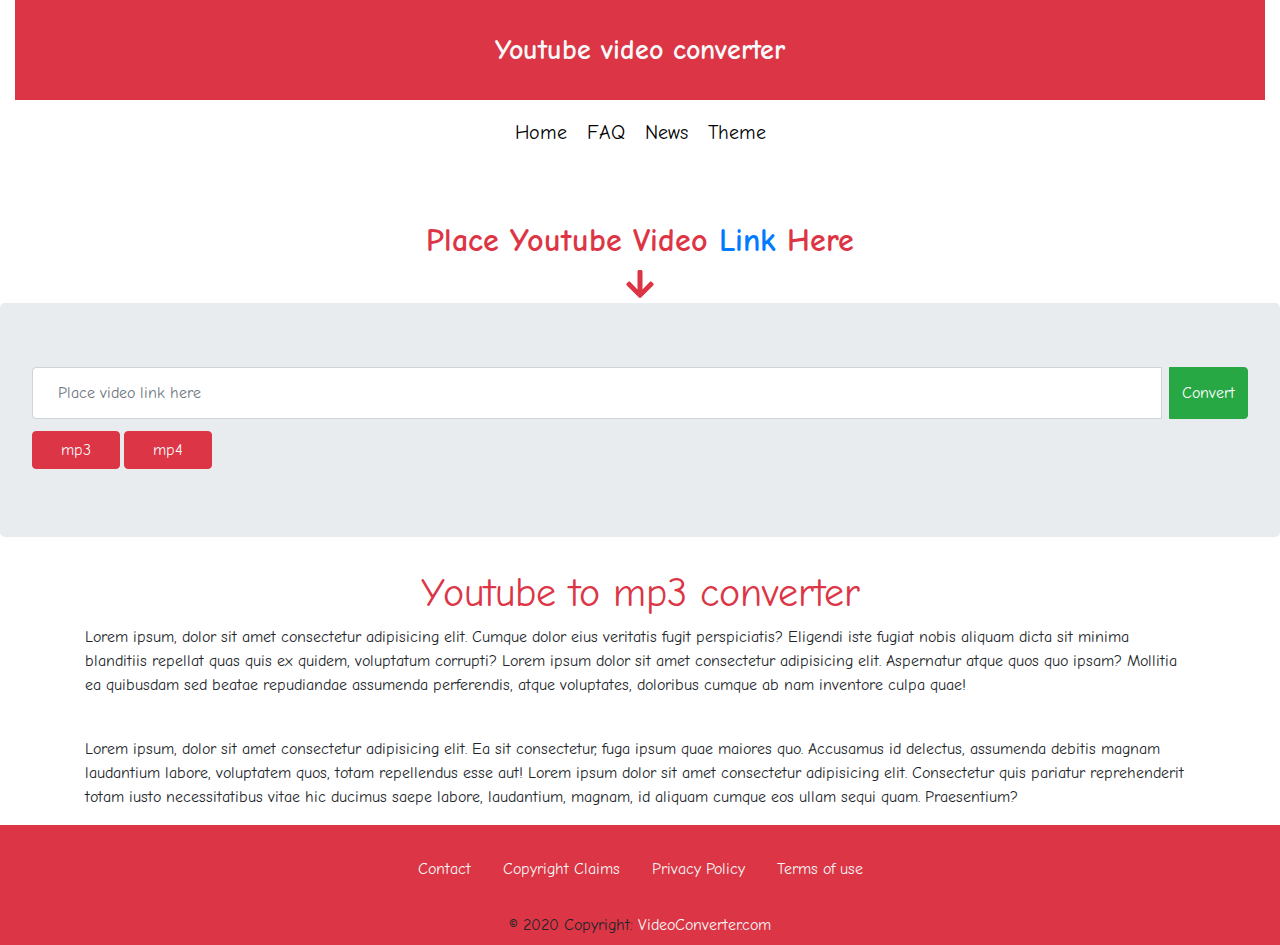
==== index.html @ d37389ae "initial commit" ====
<!DOCTYPE html>
<html lang="en">

<head>
    <meta charset="UTF-8">
    <meta name="viewport" content="width=device-width, initial-scale=1.0">
    <title>Bootstrap site</title>
    <link rel="stylesheet" href="./css/bootstrap.min.css">
    <link href="https://fonts.googleapis.com/css2?family=Comic+Neue:wght@300&display=swap" rel="stylesheet">
    <script src="./js/all.js"></script>
    <link rel="stylesheet" href="./js/">
    <link rel="stylesheet" href="main.css">
</head>

<body>
   
<div class="container-fluid "><!--Jumbotreon default-->

<nav class="navbar navbar-expand-md navbar-dark bg-danger p-4 col-md-12">
    <a class="navbar-brand text-light m-auto" href="#" ><strong style="font-size: 140%;"> Youtube video converter</strong></a>
    <button class="navbar-toggler" type="button" data-toggle="collapse" data-target="#navbarNav" aria-controls="navbarNav" aria-expanded="false" aria-label="Toggle navigation">
      <!-- <span class="navbar-toggler-icon"></span> -->
    </button>
    
  </nav>
  
<nav class="nav justify-content-center nav-style my-2">
  <a class="nav-link" href="#"><strong>Home</a></strong>
  <a class="nav-link tetx-danger" href="#"><strong>FAQ</strong></a>
  <a class="nav-link " href="#"><strong>News</strong></a>
  <a class="nav-link " href="#"><strong> Theme</strong></a>
</nav>

</div>

<section class="input-section mt-3">
  <div class="container bg-primary">
    <div class="row">
      <div class="col-md-12">
        
      </div>
    </div>
  </div>
  
</section>
<div class="container">
  <div class="row">
    <div class="col-md-12 col-lg-12 col-sm-12 mt-5">
      <div class="heading text-center">
        <h2 class="text-danger"><strong>Place Youtube Video<span class="text-primary"> Link</span> Here</strong></h2>
        <div class="col-md-12">
          <i class=" text-danger fa fa-arrow-down fa-2x" aria-hidden="true"></i>
        </div>
      </div>

    </div>
  </div>
</div>


<section class="input-button-container">
  <div class="jumbotron ">
    <div class="row">
      <div class="col-md-12 col-sm-12 ">
          <div class="input-group ">
            <input type="text" class="form-control" placeholder="Place video link here" style="padding: 25px;" >
            <div class="input-group-append">
              <button class="btn btn-success ml-2" type="submit">Convert</button>  
             </div>
          </div>
          <div>
          </div>

          <div class="footer-buttons mt-2">
            <button class="btn btn-danger "><span class="text-light m-3">mp3</span>
              
            <button class="btn btn-danger m-1"><span  class="text-light m-3">mp4</span>
            
            </div>
           </div> 
        
      </div>
    </div>
            
</section>

<section class="main-text-section text-center">
  <div class="container">
    <div class="row">
      <div class="col-md-12">
        <h1 class="text-danger">Youtube to mp3 converter</h1>
        <p class="text-left">
          Lorem ipsum, dolor sit amet consectetur adipisicing elit. Cumque dolor eius veritatis fugit perspiciatis? Eligendi iste fugiat nobis aliquam dicta sit minima blanditiis repellat quas quis ex quidem, voluptatum corrupti?
          Lorem ipsum dolor sit amet consectetur adipisicing elit. Aspernatur atque quos quo ipsam? Mollitia ea quibusdam sed beatae repudiandae assumenda perferendis, atque voluptates, doloribus cumque ab nam inventore culpa quae!
        </p>
        <br>
        <p class="text-left">Lorem ipsum, dolor sit amet consectetur adipisicing elit. Ea sit consectetur, fuga ipsum quae maiores quo. Accusamus id delectus, assumenda debitis magnam laudantium labore, voluptatem quos, totam repellendus esse aut!
          Lorem ipsum dolor sit amet consectetur adipisicing elit. Consectetur quis pariatur reprehenderit totam iusto necessitatibus vitae hic ducimus saepe labore, laudantium, magnam, id aliquam cumque eos ullam sequi quam. Praesentium?
        </p>

      </div>
    </div>
  </div>

</section>



<section class="footer bg-danger ">

  <div class="container ">
    <div class="row">
      <div class="col-md-12 ">
        <footer-nav  class="nav justify-content-center text-ligh footer-links-style m-4"> 
          <a class="nav-link" href="#">Contact</a>
          <a class="nav-link"  href="#">Copyright Claims<a>
          <a class="nav-link" href="#">Privacy Policy</a>
          <a class="nav-link" href="#">Terms of use</a>
        </footer-nav>
        
        <div  id="copyright" class="text-center mb-2 footer-links-style" >© 2020 Copyright:
          <a  href="#">VideoConverter.com </a>
        </div>

  

      </div>
    </div>
  </div>
</section>

    <!--Jquery-->
    <script src="./js/jquery-3.5.0.min.js"></script>
    <script src="https://code.jquery.com/jquery-3.3.1.slim.min.js" integrity="sha384-q8i/X+965DzO0rT7abK41JStQIAqVgRVzpbzo5smXKp4YfRvH+8abtTE1Pi6jizo" crossorigin="anonymous"></script>
<link rel="stylesheet" href="https://stackpath.bootstrapcdn.com/bootstrap/4.1.0/css/bootstrap.min.css" integrity="sha384-9gVQ4dYFwwWSjIDZnLEWnxCjeSWFphJiwGPXr1jddIhOegiu1FwO5qRGvFXOdJZ4" crossorigin="anonymous">
<script src="https://stackpath.bootstrapcdn.com/bootstrap/4.1.0/js/bootstrap.min.js" integrity="sha384-uefMccjFJAIv6A+rW+L4AHf99KvxDjWSu1z9VI8SKNVmz4sk7buKt/6v9KI65qnm" crossorigin="anonymous"></script>

<script src="https://cdnjs.cloudflare.com/ajax/libs/popper.js/1.14.0/umd/popper.min.js" integrity="sha384-cs/chFZiN24E4KMATLdqdvsezGxaGsi4hLGOzlXwp5UZB1LY//20VyM2taTB4QvJ" crossorigin="anonymous"></script>





    <!--Bootstrap-->
    <script src="./js/bootstrap.bundle.min.js"></script>
</body>

</html>
---- main.css ----
body{

    font-family: 'Comic Neue', cursive;

}


.title-underline{
    width: 200px;
    height: 5px;
    margin: 0 auto;
}

.height{
min-height: 100vh;

}

.about-picture{

    background: url(./img/car.jpg)center/cover no-repeat fixed;
    /*background-size: cover;
    background-position: center;
    background-repeat: no-repeat;
    background-attachment: fixed;
*/
}


#filler {

    background: linear-gradient( rgba(0, 0,182), rgba(219, 166, 116, 0.205)),url(./img/car.jpg)center/cover no-repeat fixed;
}

#button1{

background: linear-gradient( rgb(235, 71, 30), rgba(204, 11, 123, 0.959));

}

.width{
    width: 1000px;
}

.nav-style{

    list-style-type: none;
    font-size: 20px;
    

}

.nav-style  a{

    color: black;
    list-style-type: none;
    font-size: 20px;
    font-weight: 100;
    padding: 10px;

    
}

.nav-style  a:hover{
    
border-bottom: 1px solid black;

}


.footer-links-style a{

    color:whitesmoke;
}
.footer-links-style a:hover{

    border-bottom: 1px solid white;
    color: white;

}
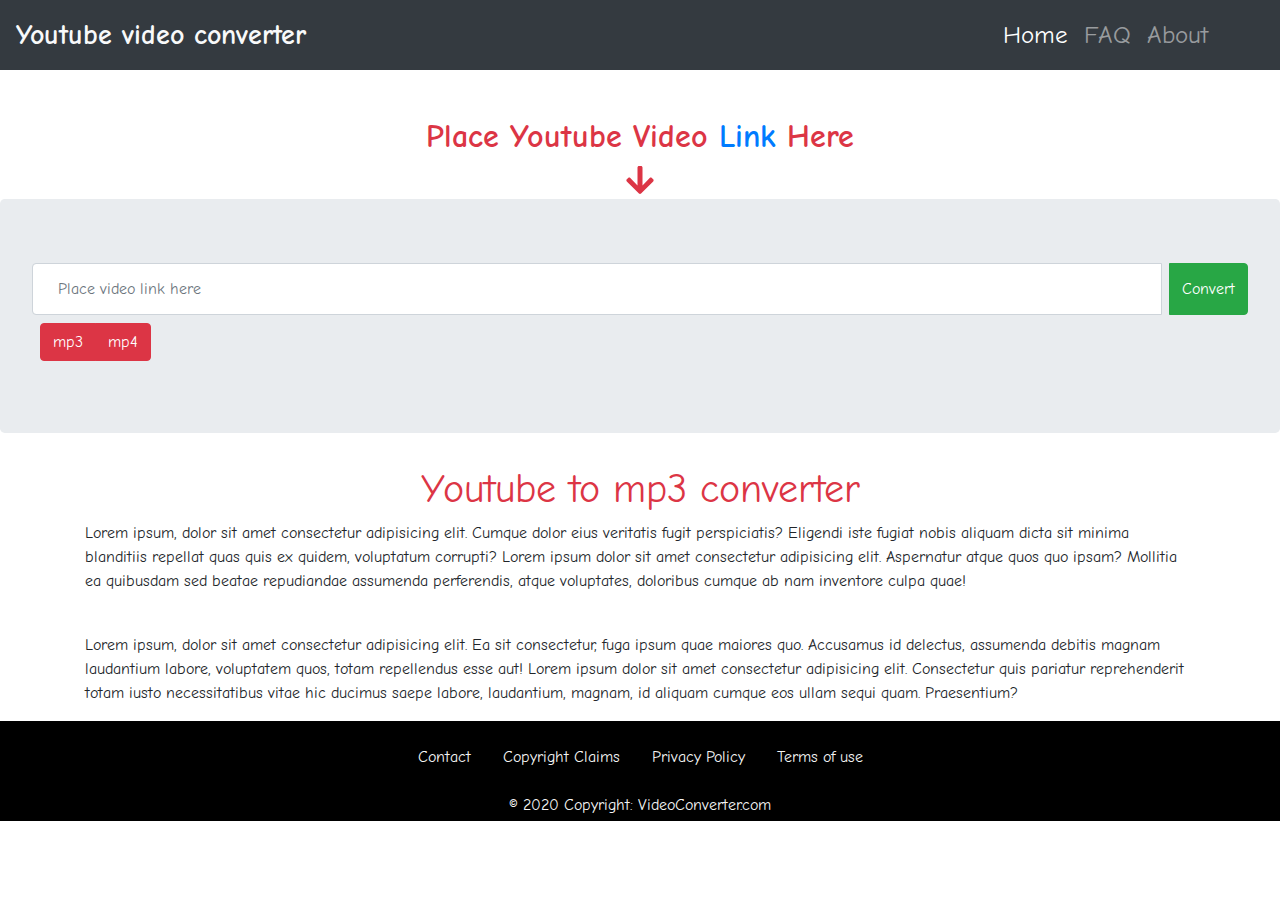
==== commit e9643702: "updated version" ====
--- a/index.html
+++ b/index.html
@@ -2,147 +2,152 @@
 <html lang="en">
 
 <head>
-    <meta charset="UTF-8">
-    <meta name="viewport" content="width=device-width, initial-scale=1.0">
-    <title>Bootstrap site</title>
-    <link rel="stylesheet" href="./css/bootstrap.min.css">
-    <link href="https://fonts.googleapis.com/css2?family=Comic+Neue:wght@300&display=swap" rel="stylesheet">
-    <script src="./js/all.js"></script>
-    <link rel="stylesheet" href="./js/">
-    <link rel="stylesheet" href="main.css">
+  <meta charset="UTF-8">
+  <meta name="viewport" content="width=device-width, initial-scale=1.0">
+  <title>Bootstrap site</title>
+  <link rel="stylesheet" href="./css/bootstrap.min.css">
+  <link href="https://fonts.googleapis.com/css2?family=Comic+Neue:wght@300&display=swap" rel="stylesheet">
+  <script src="./js/all.js"></script>
+  <link rel="stylesheet" href="./js/">
+  <link rel="stylesheet" href="main.css">
 </head>
 
 <body>
-   
-<div class="container-fluid "><!--Jumbotreon default-->
 
-<nav class="navbar navbar-expand-md navbar-dark bg-danger p-4 col-md-12">
-    <a class="navbar-brand text-light m-auto" href="#" ><strong style="font-size: 140%;"> Youtube video converter</strong></a>
-    <button class="navbar-toggler" type="button" data-toggle="collapse" data-target="#navbarNav" aria-controls="navbarNav" aria-expanded="false" aria-label="Toggle navigation">
-      <!-- <span class="navbar-toggler-icon"></span> -->
+<div class="container-default">
+  <nav class="navbar navbar-expand-md navbar-dark bg-dark">
+    <a class="navbar-brand text-light m-auto " href="#"><strong style="font-size: 140%;"> Youtube video
+        converter</strong></a>
+    <button class="navbar-toggler" type="button" data-toggle="collapse" data-target="#navbarNav"
+      aria-controls="navbarNav" aria-expanded="false" aria-label="Toggle navigation">
+      <span class="navbar-toggler-icon"></span>
     </button>
-    
-  </nav>
-  
-<nav class="nav justify-content-center nav-style my-2">
-  <a class="nav-link" href="#"><strong>Home</a></strong>
-  <a class="nav-link tetx-danger" href="#"><strong>FAQ</strong></a>
-  <a class="nav-link " href="#"><strong>News</strong></a>
-  <a class="nav-link " href="#"><strong> Theme</strong></a>
-</nav>
-
-</div>
-
-<section class="input-section mt-3">
-  <div class="container bg-primary">
-    <div class="row">
-      <div class="col-md-12">
-        
-      </div>
-    </div>
-  </div>
-  
-</section>
-<div class="container">
-  <div class="row">
-    <div class="col-md-12 col-lg-12 col-sm-12 mt-5">
-      <div class="heading text-center">
-        <h2 class="text-danger"><strong>Place Youtube Video<span class="text-primary"> Link</span> Here</strong></h2>
-        <div class="col-md-12">
-          <i class=" text-danger fa fa-arrow-down fa-2x" aria-hidden="true"></i>
-        </div>
-      </div>
-
-    </div>
-  </div>
-</div>
+    <div class="collapse navbar-collapse mr-5" id="navbarNav">
+      <ul class="navbar-nav ml-auto ">
+        <li class="nav-item active">
+          <a class="nav-link" href="#">Home <span class="sr-only">(current)</span></a>
+        </li>
+        <li class="nav-item">
+          <a class="nav-link" href="#">FAQ</a>
+        </li>
+        <li class="nav-item">
+          <a class="nav-link" href="#">About</a>
+        </li>
 
 
-<section class="input-button-container">
-  <div class="jumbotron ">
-    <div class="row">
-      <div class="col-md-12 col-sm-12 ">
-          <div class="input-group ">
-            <input type="text" class="form-control" placeholder="Place video link here" style="padding: 25px;" >
-            <div class="input-group-append">
-              <button class="btn btn-success ml-2" type="submit">Convert</button>  
-             </div>
-          </div>
-          <div>
-          </div>
+      </ul>
+    </div>
+  </nav>
 
-          <div class="footer-buttons mt-2">
-            <button class="btn btn-danger "><span class="text-light m-3">mp3</span>
-              
-            <button class="btn btn-danger m-1"><span  class="text-light m-3">mp4</span>
-            
-            </div>
-           </div> 
-        
-      </div>
-    </div>
-            
-</section>
 
-<section class="main-text-section text-center">
   <div class="container">
     <div class="row">
-      <div class="col-md-12">
-        <h1 class="text-danger">Youtube to mp3 converter</h1>
-        <p class="text-left">
-          Lorem ipsum, dolor sit amet consectetur adipisicing elit. Cumque dolor eius veritatis fugit perspiciatis? Eligendi iste fugiat nobis aliquam dicta sit minima blanditiis repellat quas quis ex quidem, voluptatum corrupti?
-          Lorem ipsum dolor sit amet consectetur adipisicing elit. Aspernatur atque quos quo ipsam? Mollitia ea quibusdam sed beatae repudiandae assumenda perferendis, atque voluptates, doloribus cumque ab nam inventore culpa quae!
-        </p>
-        <br>
-        <p class="text-left">Lorem ipsum, dolor sit amet consectetur adipisicing elit. Ea sit consectetur, fuga ipsum quae maiores quo. Accusamus id delectus, assumenda debitis magnam laudantium labore, voluptatem quos, totam repellendus esse aut!
-          Lorem ipsum dolor sit amet consectetur adipisicing elit. Consectetur quis pariatur reprehenderit totam iusto necessitatibus vitae hic ducimus saepe labore, laudantium, magnam, id aliquam cumque eos ullam sequi quam. Praesentium?
-        </p>
+      <div class="col-md-12 col-lg-12 col-sm-12 mt-5">
+        <div class="heading text-center">
+          <h2 class="text-danger"><strong>Place Youtube Video<span class="text-primary"> Link</span> Here</strong></h2>
+          <div class="col-md-12">
+            <i class=" text-danger fa fa-arrow-down fa-2x" aria-hidden="true"></i>
+          </div>
+        </div>
 
       </div>
     </div>
   </div>
 
-</section>
+
+  <section class="input-button-container">
+    <div class="jumbotron ">
+      <div class="row">
+        <div class="col-md-12 col-sm-12 ">
+          <div class="input-group ">
+            <input type="text" class="form-control" placeholder="Place video link here" style="padding: 25px;">
+            <div class="input-group-append">
+              <button class="btn btn-success ml-2" type="submit">Convert</button>
+            </div>
+
+          </div>
+
+          <div class="btn-group m-2">
+            <button class="btn btn-danger ">mp3</button>
+            <button class="btn btn-danger ">mp4</button>
+          </div>
+
+        </div>
+
+      </div>
+    </div>
+  </section>
+
+  <section class="main-text-section text-center">
+    <div class="container">
+      <div class="row">
+        <div class="col-md-12">
+          <h1 class="text-danger">Youtube to mp3 converter</h1>
+          <p class="text-left">
+            Lorem ipsum, dolor sit amet consectetur adipisicing elit. Cumque dolor eius veritatis fugit perspiciatis?
+            Eligendi iste fugiat nobis aliquam dicta sit minima blanditiis repellat quas quis ex quidem, voluptatum
+            corrupti?
+            Lorem ipsum dolor sit amet consectetur adipisicing elit. Aspernatur atque quos quo ipsam? Mollitia ea
+            quibusdam sed beatae repudiandae assumenda perferendis, atque voluptates, doloribus cumque ab nam inventore
+            culpa quae!
+          </p>
+          <br>
+          <p class="text-left">Lorem ipsum, dolor sit amet consectetur adipisicing elit. Ea sit consectetur, fuga ipsum
+            quae maiores quo. Accusamus id delectus, assumenda debitis magnam laudantium labore, voluptatem quos, totam
+            repellendus esse aut!
+            Lorem ipsum dolor sit amet consectetur adipisicing elit. Consectetur quis pariatur reprehenderit totam iusto
+            necessitatibus vitae hic ducimus saepe labore, laudantium, magnam, id aliquam cumque eos ullam sequi quam.
+            Praesentium?
+          </p>
+
+        </div>
+      </div>
+    </div>
+
+  </section>
 
 
 
-<section class="footer bg-danger ">
+  <section class="footer  mb-1 " style="background-color: black;">
 
-  <div class="container ">
-    <div class="row">
-      <div class="col-md-12 ">
-        <footer-nav  class="nav justify-content-center text-ligh footer-links-style m-4"> 
-          <a class="nav-link" href="#">Contact</a>
-          <a class="nav-link"  href="#">Copyright Claims<a>
-          <a class="nav-link" href="#">Privacy Policy</a>
-          <a class="nav-link" href="#">Terms of use</a>
-        </footer-nav>
-        
-        <div  id="copyright" class="text-center mb-2 footer-links-style" >© 2020 Copyright:
-          <a  href="#">VideoConverter.com </a>
-        </div>
+    <div class="container">
+      <div class="row">
+        <div class="col-md-12 ">
+          <footer-nav class="nav justify-content-center footer-links-style m-3">
+            <a class="nav-link" href="#">Contact</a>
+            <a class="nav-link" href="#">Copyright Claims<a>
+                <a class="nav-link" href="#">Privacy Policy</a>
+                <a class="nav-link" href="#">Terms of use</a>
+          </footer-nav>
 
-  
-
-      </div>
-    </div>
-  </div>
-</section>
-
-    <!--Jquery-->
-    <script src="./js/jquery-3.5.0.min.js"></script>
-    <script src="https://code.jquery.com/jquery-3.3.1.slim.min.js" integrity="sha384-q8i/X+965DzO0rT7abK41JStQIAqVgRVzpbzo5smXKp4YfRvH+8abtTE1Pi6jizo" crossorigin="anonymous"></script>
-<link rel="stylesheet" href="https://stackpath.bootstrapcdn.com/bootstrap/4.1.0/css/bootstrap.min.css" integrity="sha384-9gVQ4dYFwwWSjIDZnLEWnxCjeSWFphJiwGPXr1jddIhOegiu1FwO5qRGvFXOdJZ4" crossorigin="anonymous">
-<script src="https://stackpath.bootstrapcdn.com/bootstrap/4.1.0/js/bootstrap.min.js" integrity="sha384-uefMccjFJAIv6A+rW+L4AHf99KvxDjWSu1z9VI8SKNVmz4sk7buKt/6v9KI65qnm" crossorigin="anonymous"></script>
-
-<script src="https://cdnjs.cloudflare.com/ajax/libs/popper.js/1.14.0/umd/popper.min.js" integrity="sha384-cs/chFZiN24E4KMATLdqdvsezGxaGsi4hLGOzlXwp5UZB1LY//20VyM2taTB4QvJ" crossorigin="anonymous"></script>
+          <div id="copyright" class="text-center mb-1 footer-links-style">© 2020 Copyright:
+            <a class="footer-links-style" href="#">VideoConverter.com </a>
+          </div>
 
 
 
+        </div>
+      </div>
+    </div>
+  </section>
+</div>
+  <!--Jquery-->
+  <script src="./js/jquery-3.5.0.min.js"></script>
+  <script src="https://code.jquery.com/jquery-3.3.1.slim.min.js"
+    integrity="sha384-q8i/X+965DzO0rT7abK41JStQIAqVgRVzpbzo5smXKp4YfRvH+8abtTE1Pi6jizo"
+    crossorigin="anonymous"></script>
+  <link rel="stylesheet" href="https://stackpath.bootstrapcdn.com/bootstrap/4.1.0/css/bootstrap.min.css"
+    integrity="sha384-9gVQ4dYFwwWSjIDZnLEWnxCjeSWFphJiwGPXr1jddIhOegiu1FwO5qRGvFXOdJZ4" crossorigin="anonymous">
+  <script src="https://stackpath.bootstrapcdn.com/bootstrap/4.1.0/js/bootstrap.min.js"
+    integrity="sha384-uefMccjFJAIv6A+rW+L4AHf99KvxDjWSu1z9VI8SKNVmz4sk7buKt/6v9KI65qnm"
+    crossorigin="anonymous"></script>
+
+  <script src="https://cdnjs.cloudflare.com/ajax/libs/popper.js/1.14.0/umd/popper.min.js"
+    integrity="sha384-cs/chFZiN24E4KMATLdqdvsezGxaGsi4hLGOzlXwp5UZB1LY//20VyM2taTB4QvJ"
+    crossorigin="anonymous"></script>
 
 
-    <!--Bootstrap-->
-    <script src="./js/bootstrap.bundle.min.js"></script>
+  <!--Bootstrap-->
+  <script src="./js/bootstrap.bundle.min.js"></script>
 </body>
-
 </html>--- a/main.css
+++ b/main.css
@@ -4,6 +4,10 @@
 
 }
 
+.navbar-nav { 
+  margin-left: auto; 
+  font-size: 25px;
+} 
 
 .title-underline{
     width: 200px;
@@ -16,16 +20,12 @@
 
 }
 
-.about-picture{
 
-    background: url(./img/car.jpg)center/cover no-repeat fixed;
-    /*background-size: cover;
-    background-position: center;
-    background-repeat: no-repeat;
-    background-attachment: fixed;
-*/
+
+
+.width1{
+    width: 300px;
 }
-
 
 #filler {
 
@@ -41,6 +41,7 @@
 .width{
     width: 1000px;
 }
+
 
 .nav-style{
 
@@ -68,6 +69,9 @@
 }
 
 
+.footer-links-style{
+    color:whitesmoke;
+}
 .footer-links-style a{
 
     color:whitesmoke;
@@ -79,3 +83,6 @@
 
 }
 
+
+
+
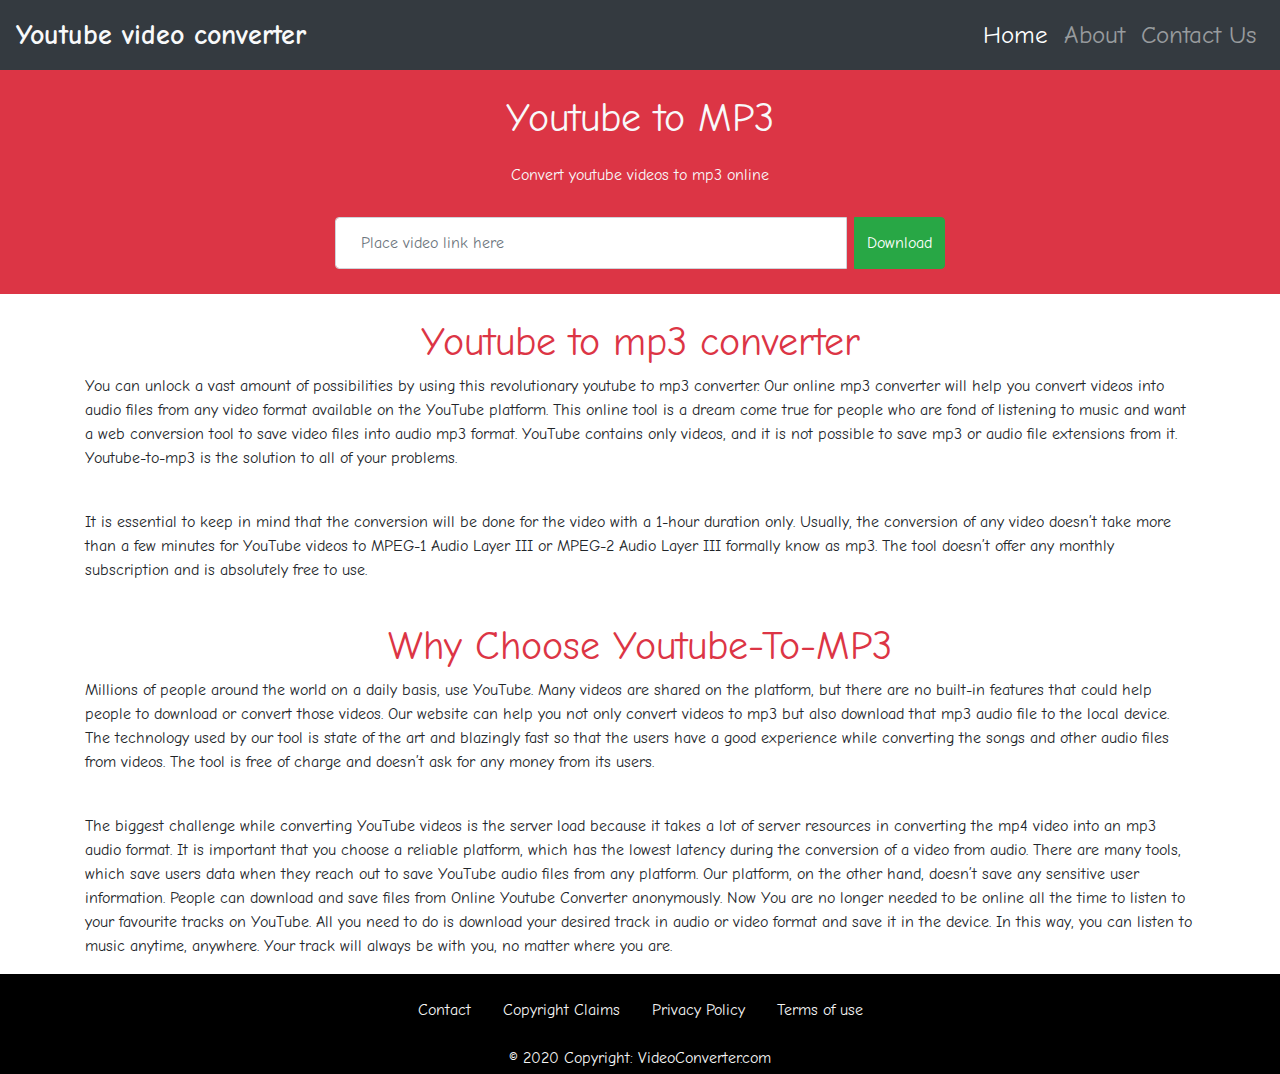
==== commit 7b7b9787: "Final Project" ====
--- a/index.html
+++ b/index.html
@@ -22,82 +22,107 @@
       aria-controls="navbarNav" aria-expanded="false" aria-label="Toggle navigation">
       <span class="navbar-toggler-icon"></span>
     </button>
-    <div class="collapse navbar-collapse mr-5" id="navbarNav">
+    <div class="collapse navbar-collapse " id="navbarNav">
       <ul class="navbar-nav ml-auto ">
         <li class="nav-item active">
-          <a class="nav-link" href="#">Home <span class="sr-only">(current)</span></a>
+          <a class="nav-link" href="index.html" >Home <span class="sr-only">(current)</span></a>
+        </li>
+        
+        <li class="nav-item">
+          <a class="nav-link" href="about.html">About</a>
         </li>
         <li class="nav-item">
-          <a class="nav-link" href="#">FAQ</a>
+          <a class="nav-link" href="contactus.html">Contact Us</a>
         </li>
-        <li class="nav-item">
-          <a class="nav-link" href="#">About</a>
-        </li>
 
 
       </ul>
     </div>
   </nav>
-
-
-  <div class="container">
+ 
+
+
+  <div class="container-fluid bg-danger">
+    <div class="row ">
+      <div class="col-md-12 mt-4" style="height: 200px;">
+        <h1 class="text-center text-light">Youtube to MP3</h1>
+        <h6 class="text-center text-light mt-4">Convert youtube videos to mp3 online</h6>
+
+        <section class="input-button-container">
+          <div class=" ">
+            <div class="row">
+              <div class="col-md-6 col-sm-12 m-auto ">
+                <div class="input-group mt-4 ">
+                  <input type="text" id="youtubeVideoUrl" class="form-control" placeholder="Place video link here" style="padding: 25px;">
+                  <div class="input-group-append">
+                    <button class="btn btn-success ml-2" type="submit" onclick="showButtons();">Download</button>
+                  </div>
+      
+                </div>
+      
+                <div class="btn-group m-2">
+            
+            <!--
+            <iframe id="mp3Button" src="https://break.tv/widget/mp3/?link=https://www.youtube.com/watch?v=i62Zjga8JOM" width="400" height="170" scrolling="no" style="border:none;display:none;"></iframe>
+            -->
+            
+            
+            
+          <!--  <iframe id="mp3Button" style="width:100%;min-width:200px;max-width:350px;height:57px;border:0;overflow:hidden; margin:10px;display:none;" scrolling="no" src="https://break.tv/widget/button/?link=https://www.youtube.com/watch?v=i62Zjga8JOM&color=DA4453&text=fff"></iframe>
+            -->
+            
+            <!--
+            
+             <iframe id="mp4Button" src="https://break.tv/widget/mp4/?link=https://www.youtube.com/watch?v=i62Zjga8JOM&title=1&colormp3=c91818&text=fff&border=c9e218" width="400"
+            height="170" scrolling="no"  style="border:none;display:none;"></iframe> 
+            -->
+            
+          
+            <iframe id="audioVideo" src="https://break.tv/widget/full/?link=https://www.youtube.com/watch?v=i62Zjga8JOM" 
+            width="400" height="270" scrolling="no" style="border:none;display:none;"></iframe>
+            
+            
+            <!-- <button class="btn btn-danger ">mp3</button>
+                  <button class="btn btn-danger ">mp4</button>
+                -->
+            
+            </div>
+      
+              </div>
+      
+            </div>
+          </div>
+        </section>
+      </div>
+    </div>
+  </div>
+
+  <!-- <div class="container">
     <div class="row">
       <div class="col-md-12 col-lg-12 col-sm-12 mt-5">
         <div class="heading text-center">
           <h2 class="text-danger"><strong>Place Youtube Video<span class="text-primary"> Link</span> Here</strong></h2>
-          <div class="col-md-12">
-            <i class=" text-danger fa fa-arrow-down fa-2x" aria-hidden="true"></i>
-          </div>
-        </div>
-
-      </div>
-    </div>
-  </div>
-
-
-  <section class="input-button-container">
-    <div class="jumbotron ">
-      <div class="row">
-        <div class="col-md-12 col-sm-12 ">
-          <div class="input-group ">
-            <input type="text" class="form-control" placeholder="Place video link here" style="padding: 25px;">
-            <div class="input-group-append">
-              <button class="btn btn-success ml-2" type="submit">Convert</button>
-            </div>
-
-          </div>
-
-          <div class="btn-group m-2">
-            <button class="btn btn-danger ">mp3</button>
-            <button class="btn btn-danger ">mp4</button>
-          </div>
-
-        </div>
-
-      </div>
-    </div>
-  </section>
+          
+        </div>
+
+      </div>
+    </div>
+  </div> -->
+
+ 
 
   <section class="main-text-section text-center">
     <div class="container">
-      <div class="row">
+      <div class="row mt-4">
         <div class="col-md-12">
           <h1 class="text-danger">Youtube to mp3 converter</h1>
           <p class="text-left">
-            Lorem ipsum, dolor sit amet consectetur adipisicing elit. Cumque dolor eius veritatis fugit perspiciatis?
-            Eligendi iste fugiat nobis aliquam dicta sit minima blanditiis repellat quas quis ex quidem, voluptatum
-            corrupti?
-            Lorem ipsum dolor sit amet consectetur adipisicing elit. Aspernatur atque quos quo ipsam? Mollitia ea
-            quibusdam sed beatae repudiandae assumenda perferendis, atque voluptates, doloribus cumque ab nam inventore
-            culpa quae!
+            You can unlock a vast amount of possibilities by using this revolutionary youtube to mp3 converter. Our online mp3 converter will help you convert videos into audio files from any video format available on the YouTube platform. This online tool is a dream come true for people who are fond of listening to music and want a web conversion tool to save video files into audio mp3 format. YouTube contains only videos, and it is not possible to save mp3 or audio file extensions from it. Youtube-to-mp3 is the solution to all of your problems.
+
+
           </p>
           <br>
-          <p class="text-left">Lorem ipsum, dolor sit amet consectetur adipisicing elit. Ea sit consectetur, fuga ipsum
-            quae maiores quo. Accusamus id delectus, assumenda debitis magnam laudantium labore, voluptatem quos, totam
-            repellendus esse aut!
-            Lorem ipsum dolor sit amet consectetur adipisicing elit. Consectetur quis pariatur reprehenderit totam iusto
-            necessitatibus vitae hic ducimus saepe labore, laudantium, magnam, id aliquam cumque eos ullam sequi quam.
-            Praesentium?
+          <p class="text-left">It is essential to keep in mind that the conversion will be done for the video with a 1-hour duration only. Usually, the conversion of any video doesn’t take more than a few minutes for YouTube videos to MPEG-1 Audio Layer III or MPEG-2 Audio Layer III formally know as mp3. The tool doesn’t offer any monthly subscription and is absolutely free to use.
           </p>
 
         </div>
@@ -105,8 +130,32 @@
     </div>
 
   </section>
-
-
+ 
+  
+  <section class="main-text-section text-center">
+    <div class="container">
+      <div class="row mt-4">
+        <div class="col-md-12">
+          <h1 class="text-danger">Why Choose Youtube-To-MP3</h1>
+          <p class="text-left">
+            Millions of people around the world on a daily basis, use YouTube. Many videos are shared on the platform, but there are no built-in features that could help people to download or convert those videos. Our website can help you not only convert videos to mp3 but also download that mp3 audio file to the local device. The technology used by our tool is state of the art and blazingly fast so that the users have a good experience while converting the songs and other audio files from videos. The tool is free of charge and doesn’t ask for any money from its users.
+
+
+          </p>
+          <br>
+          <p class="text-left">The biggest challenge while converting YouTube videos is the server load because it takes a lot of server resources in converting the mp4 video into an mp3 audio format. It is important that you choose a reliable platform, which has the lowest latency during the conversion of a video from audio. There are many tools, which save users data when they reach out to save YouTube audio files from any platform. Our platform, on the other hand, doesn’t save any sensitive user information. People can download and save files from Online Youtube Converter  anonymously.
+
+            Now You are no longer needed to be online all the time to listen to your favourite tracks on YouTube.
+            
+            All you need to do is download your desired track in audio or video format and save it in the device. In this way, you can listen to music anytime, anywhere. Your track will always be with you, no matter where you are.
+
+        </div>
+      </div>
+    </div>
+
+  </section>
+
+  
 
   <section class="footer  mb-1 " style="background-color: black;">
 
@@ -150,4 +199,56 @@
   <!--Bootstrap-->
   <script src="./js/bootstrap.bundle.min.js"></script>
 </body>
+
+
+
+
+
+<script>
+
+function showButtons(){
+
+var videoUrl = document.getElementById("youtubeVideoUrl").value;
+
+
+
+
+var url = videoUrl;
+var videoid = url.match(/(?:https?:\/{2})?(?:w{3}\.)?youtu(?:be)?\.(?:com|be)(?:\/watch\?v=|\/)([^\s&]+)/);
+if(videoid != null) {
+   console.log("video id = ",videoid[1]);
+   
+   
+   /* document.getElementById("mp3Button").style.display = "block";
+   document.getElementById("mp4Button").style.display = "block"; */
+   document.getElementById("audioVideo").style.display = "block";
+
+/* 	var newAudioSrc = "https://break.tv/widget/button/?link=https://www.youtube.com/watch?v="+videoid[1]+"&color=DA4453&text=fff";
+	var newVideoSrc = "https://break.tv/widget/mp4/?link=https://www.youtube.com/watch?v="+videoid[1]+"&title=1&colormp3=c91818&text=fff&border=c9e218";
+	 */
+	var audioVideoSrc = "https://break.tv/widget/full/?link=https://www.youtube.com/watch?v="+videoid[1];
+	
+	
+	
+	/* document.getElementById("mp3Button").src = newAudioSrc;
+	document.getElementById("mp4Button").src = newVideoSrc; */
+	document.getElementById("audioVideo").src = audioVideoSrc;
+   
+   
+} else { 
+    alert("The youtube url is not valid.");
+}
+
+
+}
+
+
+
+
+
+
+
+</script>
+
+
 </html>--- a/main.css
+++ b/main.css
@@ -85,4 +85,45 @@
 
 
 
+html, body {
+    height: 100%;
+    
+}
 
+html {
+    min-height: 100%;
+    overflow-y: scroll;
+}    
+body {
+     min-height: 100%;
+}
+
+.center {
+    text-align: center;
+    list-style-position: inside;
+  }
+  ol
+    {
+       display: inline-block;
+       margin-left: auto;
+       margin-right: auto;
+    }
+    video {
+        display: block;
+        margin: auto;
+      }
+
+      .justified{
+        text-align:justify;
+        
+      }
+      
+      * {
+        box-sizing: border-box;
+      }
+      
+      html, body {
+        height: 100%;
+        margin: 0;
+        padding:0;
+      }